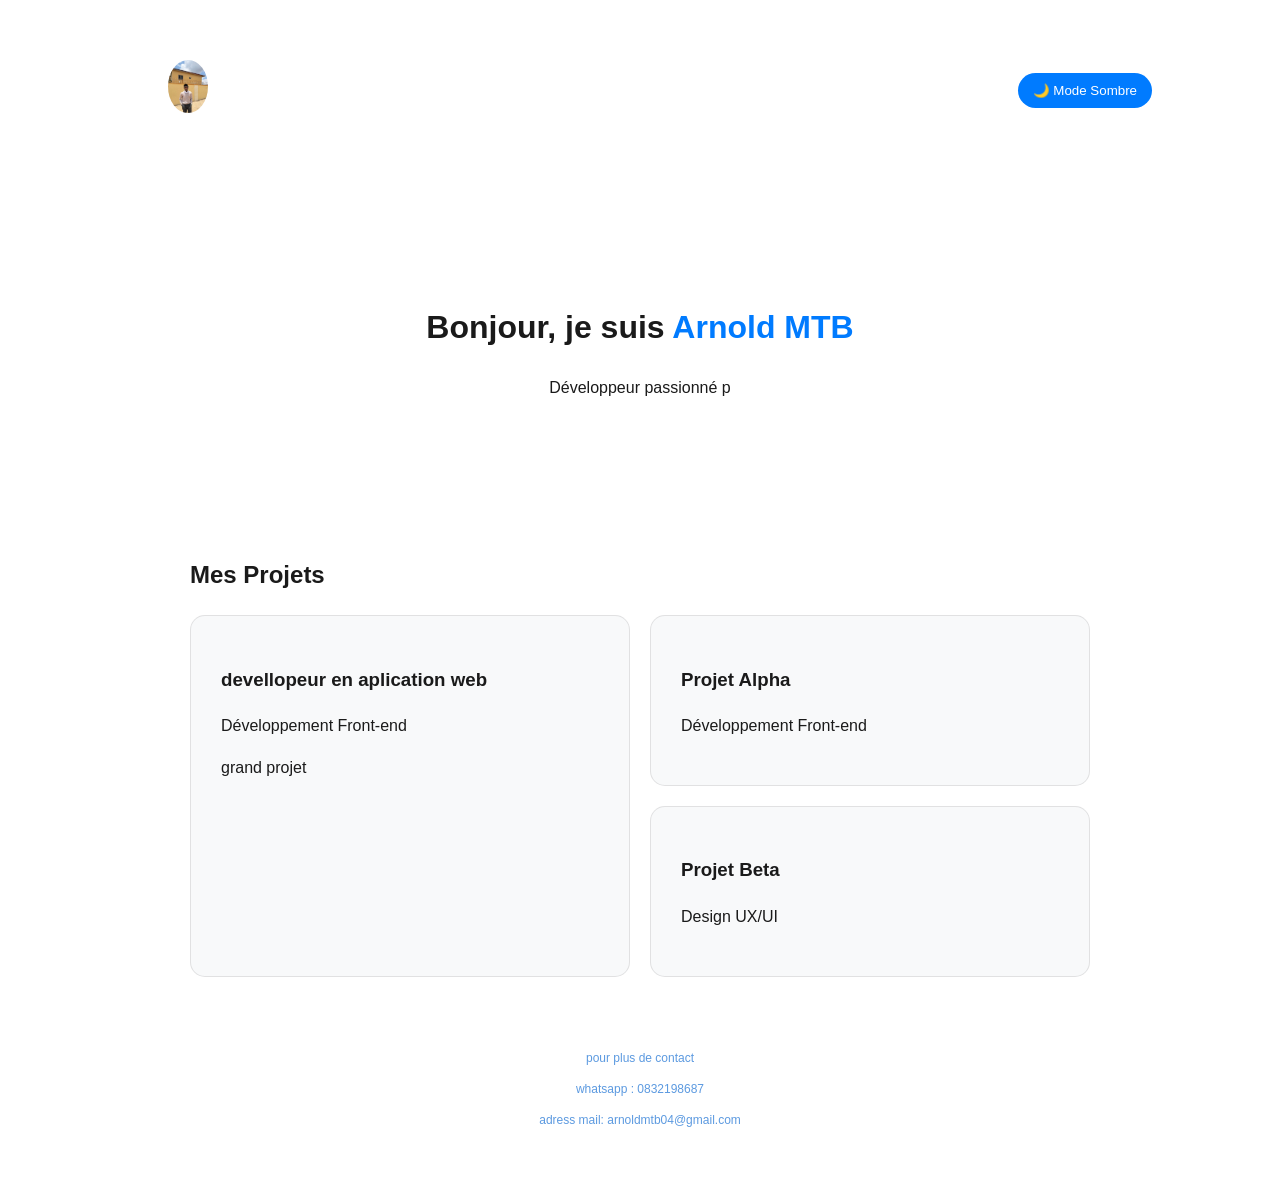
==== index.html @ ea4679b8 "Add files via upload" ====
<!DOCTYPE html>
<html lang="fr">
<head>
    <meta charset="UTF-8">
    <meta name="viewport" content="width=device-width, initial-scale=1.0">
    <title>Mon Portfolio | Design & Code</title>
    <link rel="stylesheet" href="style.css">
</head>
<body class="light-mode"> <div id="progress-bar"></div>

    <header>
        <nav>
            <div class="logo"><img  src="image.jpg"  alt=""></div>
            <button id="theme-toggle">🌙 Mode Sombre</button>
        </nav>
        
        <div class="hero">
            <h1>Bonjour, je suis <span class="name">Arnold MTB</span></h1>
            <p id="typing-text"></p>
        </div>
    </header>

    <main class="container">
        <section id="projects">
            <h2>Mes Projets</h2>
            <div class="grid">
                <div class="card" data-desc="Une application web moderne.">
                    <h3>devellopeur en aplication web </h3>
                    <p>Développement Front-end</p>
                    <p>grand projet </p>
                </div>
               <div class="grid">
    <a href="projet-alpha.html" style="text-decoration: none; color: inherit;">
        <div class="card">
            <h3>Projet Alpha</h3>
            <p>Développement Front-end</p>
        </div>
    </a>

    <a href="projet-beta.html" style="text-decoration: none; color: inherit;">
        <div class="card">
            <h3>Projet Beta</h3>
            <p>Design UX/UI</p>
        </div>
    </a>
</div>
            </div>
        </section>
    </main>

    <footer>
       <p> pour plus de contact </p> 
       <p>whatsapp : 0832198687 </p>
       <P> adress mail: arnoldmtb04@gmail.com </P>
    </footer>

    <script src="script.js"></script>
</body>
</html>
---- style.css ----
/* Variables de couleurs pour faciliter la gestion du thème */
:root {
    --bg: #ffffff;
    --text: #1a1a1a;
    --accent: #007bff;
    --card-bg: #f8f9fa;
}

/* Couleurs quand le mode sombre est actif */
body.dark-mode {
    --bg: #121212;
    --text: #ffffff;
    --accent: #38bdf8;
    --card-bg: #1e1e1e;
}

body {
    background-color: var(--bg);
    color: var(--text);
    font-family: 'Segoe UI', Tahoma, Geneva, Verdana, sans-serif;
    margin: 0;
    transition: background 0.3s, color 0.3s;
    line-height: 1.6;
}

/* Barre de progression en haut de page */
#progress-bar {
    position: fixed;
    top: 0;
    left: 0;
    height: 4px;
    background: var(--accent);
    width: 0%; /* Sera modifié par le JS */
    z-index: 1000;
}

nav {
    display: flex;
    justify-content: space-between;
    padding: 20px 10%;
    align-items: center;
}

.hero {
    text-align: center;
    padding: 100px 20px;
}

.name { color: var(--accent); font-weight: bold; }

.container { max-width: 900px; margin: auto; padding: 20px; }

.grid {
    display: grid;
    grid-template-columns: repeat(auto-fit, minmax(300px, 1fr));
    gap: 20px;
}

.card {
    background: var(--card-bg);
    padding: 30px;
    border-radius: 15px;
    cursor: pointer;
    transition: transform 0.3s ease, box-shadow 0.3s ease;
    border: 1px solid rgba(128, 128, 128, 0.2);
}

.card:hover {
    transform: translateY(-10px);
    box-shadow: 0 10px 20px rgba(0,0,0,0.1);
}

#theme-toggle {
    background: var(--accent);
    color: white;
    border: none;
    padding: 10px 15px;
    border-radius: 20px;
    cursor: pointer;
}

footer { text-align: center; padding: 40px; opacity: 0.7; }
footer p {
    color: rgb(24, 112, 212);
    font-size: 12px;
    margin: 2;
}
.logo img {
    padding: 40px ;
    width: 40px;
    border-radius: 50%;

}
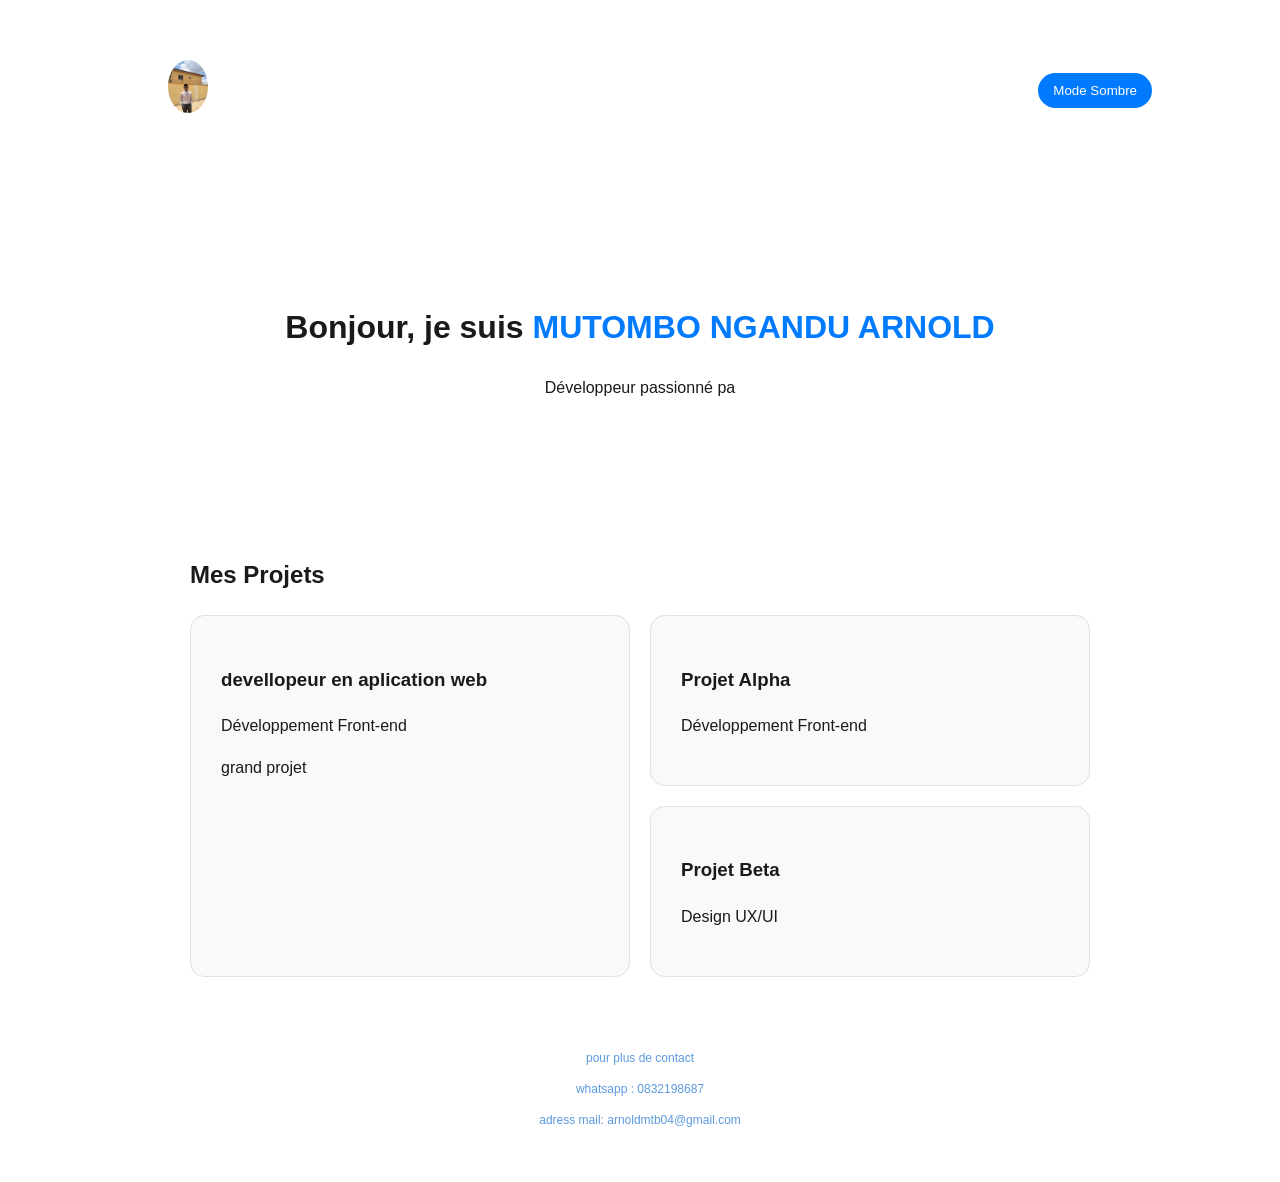
==== commit 2e93759a: "Update index.html" ====
--- a/index.html
+++ b/index.html
@@ -11,11 +11,11 @@
     <header>
         <nav>
             <div class="logo"><img  src="image.jpg"  alt=""></div>
-            <button id="theme-toggle">🌙 Mode Sombre</button>
+            <button id="theme-toggle"> Mode Sombre</button>
         </nav>
         
         <div class="hero">
-            <h1>Bonjour, je suis <span class="name">Arnold MTB</span></h1>
+            <h1>Bonjour, je suis <span class="name">MUTOMBO NGANDU ARNOLD </span></h1>
             <p id="typing-text"></p>
         </div>
     </header>
@@ -56,4 +56,5 @@
 
     <script src="script.js"></script>
 </body>
-</html>+
+</html>
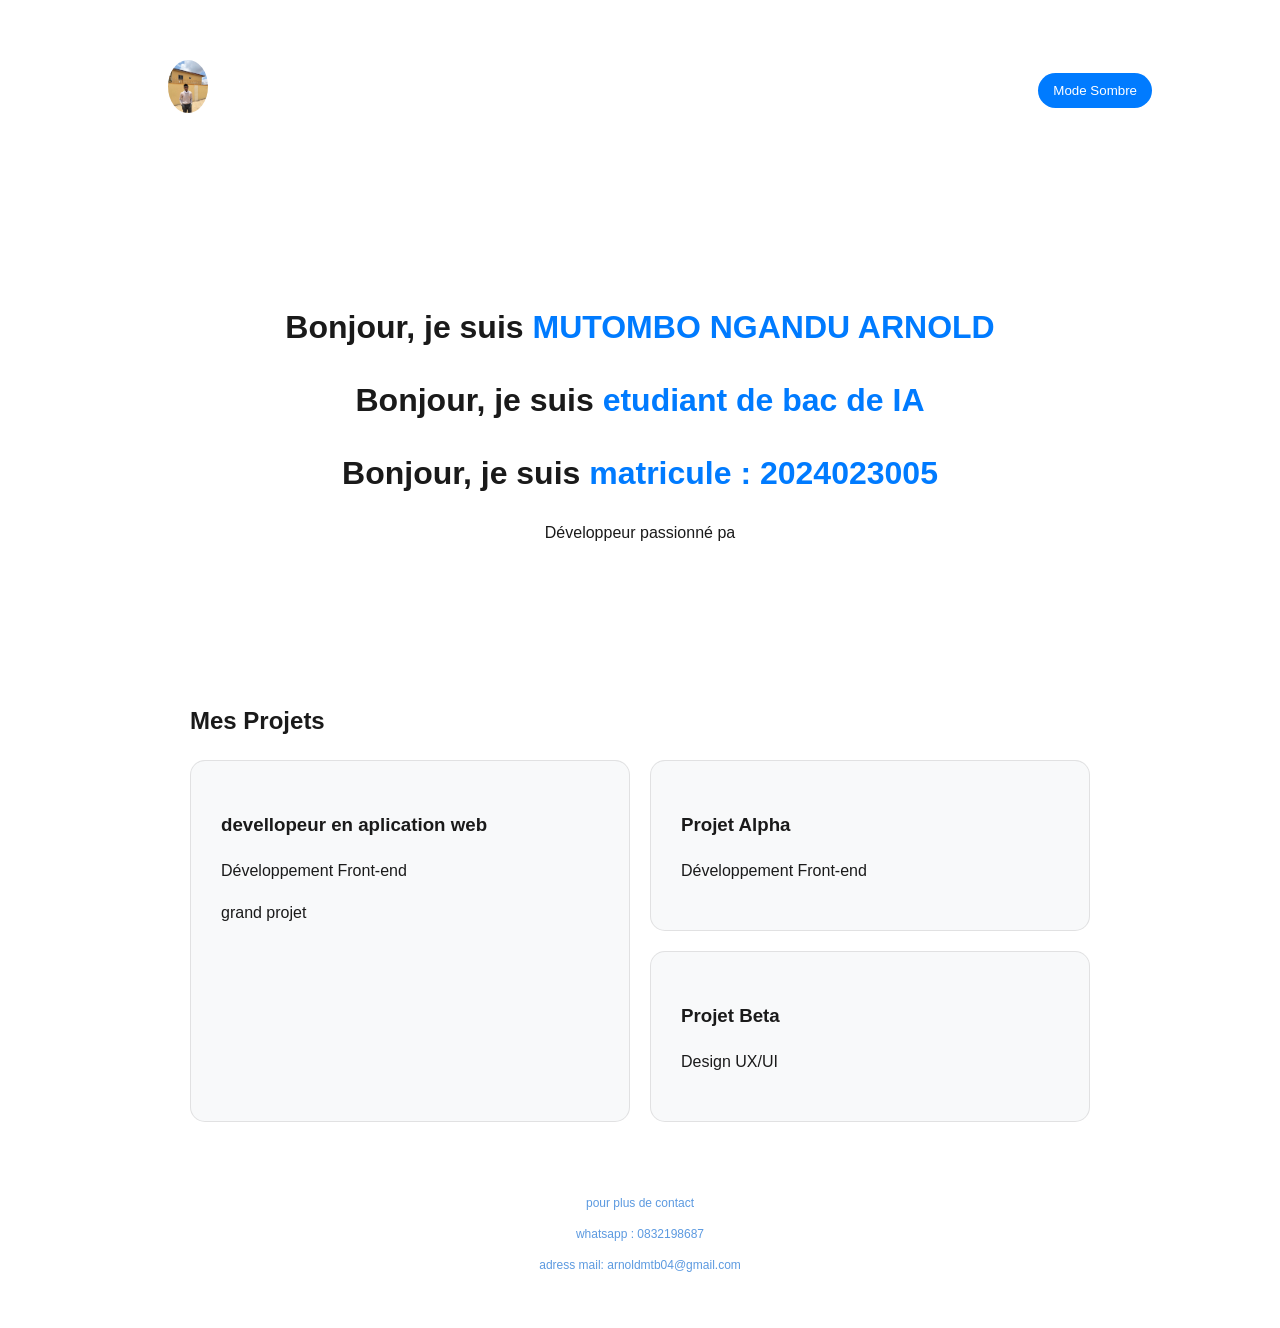
==== commit ae9f73d0: "Update index.html with additional personal information" ====
--- a/index.html
+++ b/index.html
@@ -16,6 +16,8 @@
         
         <div class="hero">
             <h1>Bonjour, je suis <span class="name">MUTOMBO NGANDU ARNOLD </span></h1>
+            <h1>Bonjour, je suis <span class="name"> etudiant de bac de IA </span></h1>
+            <h1>Bonjour, je suis <span class="name">matricule : 2024023005 </span></h1>
             <p id="typing-text"></p>
         </div>
     </header>
@@ -58,3 +60,4 @@
 </body>
 
 </html>
+
